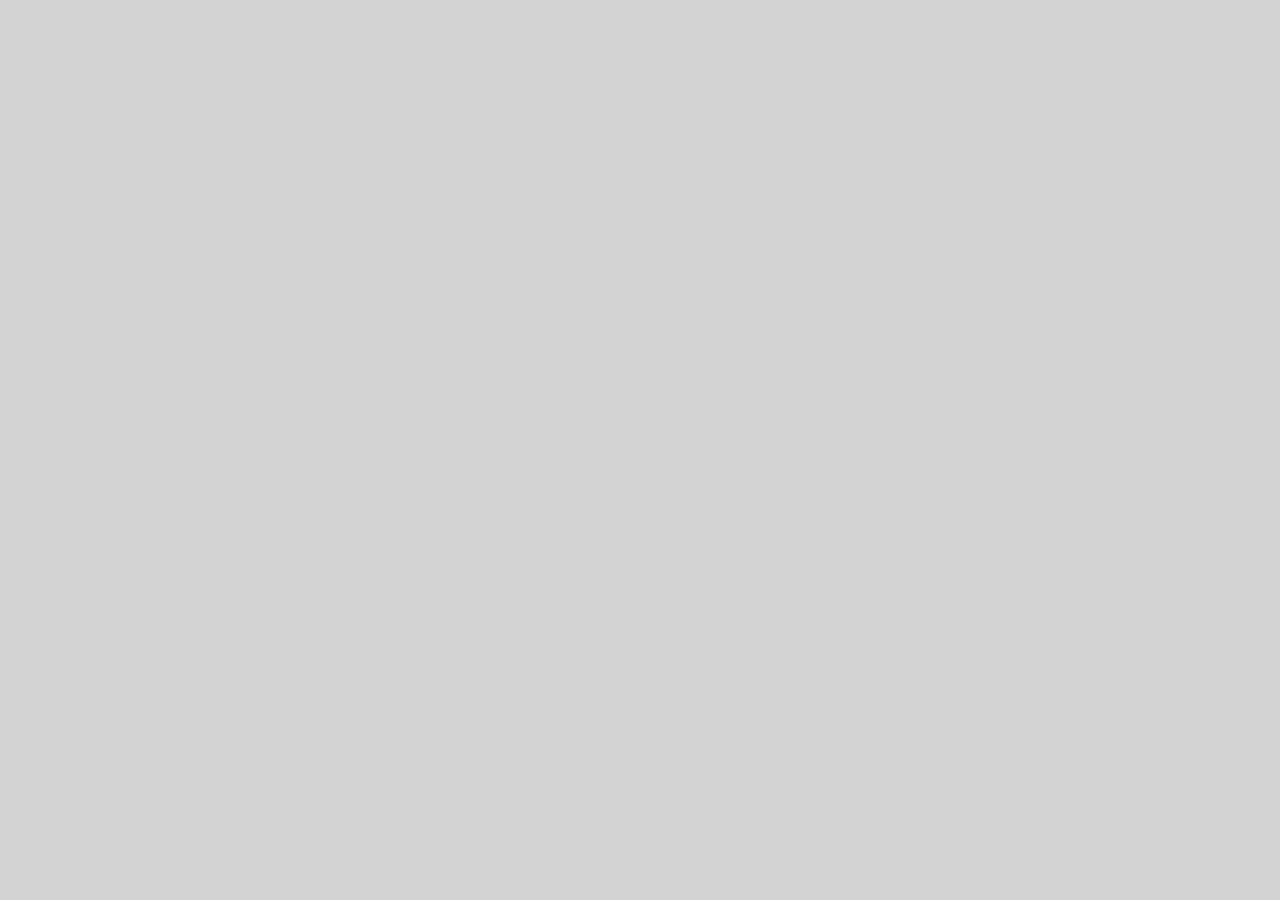
==== aot.html @ fdb6ac2f "neue Seiten, css font" ====
<!DOCTYPE html>
<html lang="de">

<head>
  <meta charset="UTF-8">
  <meta http-equiv="X-UA-Compatible" content="IE=edge">
  <meta name="viewport" content="width=device-width, initial-scale=1.0">
  <title>Anime Blog</title>

  <link rel="stylesheet" href="style.css">

</head>
---- style.css ----
* {
  font-family: 'Oswald';
}

h1 {
font-family: 'Oswald Bold';
}

h2 {
  font-family: 'Oswald Bold';
}

h3 {
  font-family: 'Oswald Bold';
}

section {
  font-family: 'Oswald Bold';
}

*::before,
*::after {
  box-sizing: content-box;
}

body {
  margin: 0;
  background-color: lightgray;
  font-family: sans-serif;
}

@font-face {
  font-family: 'Oswald';
  src: url(Oswald-Regular.otf);
}

@font-face {
  font-family: 'Oswald Bold';
  src: url(Oswald-Bold.otf);
}

.grid-system {
  text-decoration: none;
  text-transform: uppercase;
}

.grid-1 {
  background-image: src="https://encrypted-tbn0.gstatic.com/images?q=tbn:ANd9GcSbSNP1SwDjNz7-6ci609O0tX275pf47gDB9Q&usqp=CAU";
}
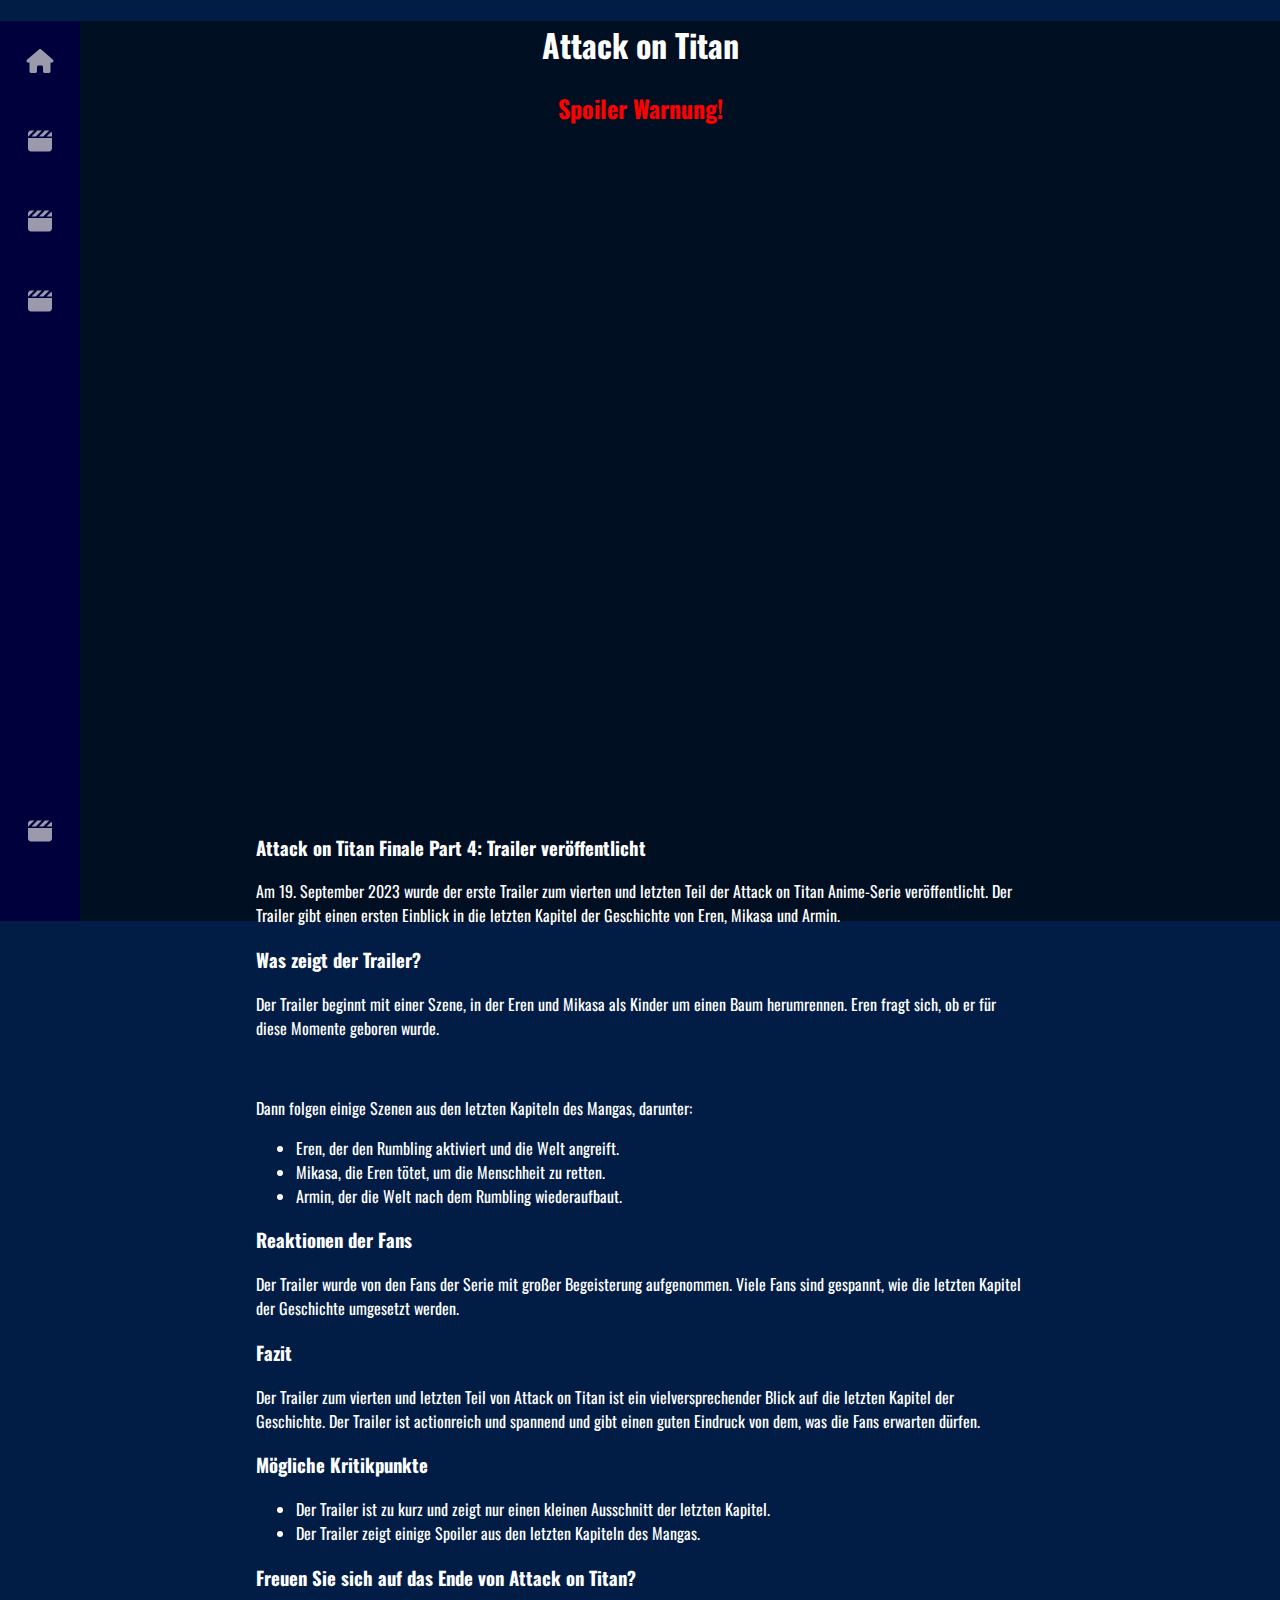
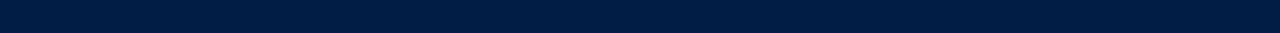
==== commit 9aecce8f: "Icons in der navbar veränder und AoT Seite fertig" ====
--- a/aot.html
+++ b/aot.html
@@ -9,4 +9,76 @@
 
   <link rel="stylesheet" href="style.css">
 
-</head>+</head>
+
+<body>
+    <nav class="navbar">
+      <ul>
+        <li>
+          <a href="index.html">
+            <svg id="Icon" xmlns="http://www.w3.org/2000/svg" height="1.5rem" viewBox="0 0 576 512"><!--! Font Awesome Free 6.4.2 by @fontawesome - https://fontawesome.com License - https://fontawesome.com/license (Commercial License) Copyright 2023 Fonticons, Inc. --><path d="M575.8 255.5c0 18-15 32.1-32 32.1h-32l.7 160.2c0 2.7-.2 5.4-.5 8.1V472c0 22.1-17.9 40-40 40H456c-1.1 0-2.2 0-3.3-.1c-1.4 .1-2.8 .1-4.2 .1H416 392c-22.1 0-40-17.9-40-40V448 384c0-17.7-14.3-32-32-32H256c-17.7 0-32 14.3-32 32v64 24c0 22.1-17.9 40-40 40H160 128.1c-1.5 0-3-.1-4.5-.2c-1.2 .1-2.4 .2-3.6 .2H104c-22.1 0-40-17.9-40-40V360c0-.9 0-1.9 .1-2.8V287.6H32c-18 0-32-14-32-32.1c0-9 3-17 10-24L266.4 8c7-7 15-8 22-8s15 2 21 7L564.8 231.5c8 7 12 15 11 24z"/></svg>
+            <span>Home</span>
+          </a>
+        </li>
+        <li>
+          <a href="onepiece.html">
+            <svg id="Icon" xmlns="http://www.w3.org/2000/svg" height="1.5rem" viewBox="0 0 512 512"><!--! Font Awesome Free 6.4.2 by @fontawesome - https://fontawesome.com License - https://fontawesome.com/license (Commercial License) Copyright 2023 Fonticons, Inc. --><path d="M448 32H361.9l-1 1-127 127h92.1l1-1L453.8 32.3c-1.9-.2-3.8-.3-5.8-.3zm64 128V96c0-15.1-5.3-29.1-14-40l-104 104H512zM294.1 32H201.9l-1 1L73.9 160h92.1l1-1 127-127zM64 32C28.7 32 0 60.7 0 96v64H6.1l1-1 127-127H64zM512 192H0V416c0 35.3 28.7 64 64 64H448c35.3 0 64-28.7 64-64V192z"/></svg>
+            <span>OnePiece</span>
+          </a>
+        </li>
+        <li>
+          <a href="index.html">
+            <svg id="Icon" xmlns="http://www.w3.org/2000/svg" height="1.5rem" viewBox="0 0 512 512"><!--! Font Awesome Free 6.4.2 by @fontawesome - https://fontawesome.com License - https://fontawesome.com/license (Commercial License) Copyright 2023 Fonticons, Inc. --><path d="M448 32H361.9l-1 1-127 127h92.1l1-1L453.8 32.3c-1.9-.2-3.8-.3-5.8-.3zm64 128V96c0-15.1-5.3-29.1-14-40l-104 104H512zM294.1 32H201.9l-1 1L73.9 160h92.1l1-1 127-127zM64 32C28.7 32 0 60.7 0 96v64H6.1l1-1 127-127H64zM512 192H0V416c0 35.3 28.7 64 64 64H448c35.3 0 64-28.7 64-64V192z"/></svg>
+            <span>Home</span>
+          </a>
+        </li>
+        <li>
+          <a href="index.html">
+            <svg id="Icon" xmlns="http://www.w3.org/2000/svg" height="1.5rem" viewBox="0 0 512 512"><!--! Font Awesome Free 6.4.2 by @fontawesome - https://fontawesome.com License - https://fontawesome.com/license (Commercial License) Copyright 2023 Fonticons, Inc. --><path d="M448 32H361.9l-1 1-127 127h92.1l1-1L453.8 32.3c-1.9-.2-3.8-.3-5.8-.3zm64 128V96c0-15.1-5.3-29.1-14-40l-104 104H512zM294.1 32H201.9l-1 1L73.9 160h92.1l1-1 127-127zM64 32C28.7 32 0 60.7 0 96v64H6.1l1-1 127-127H64zM512 192H0V416c0 35.3 28.7 64 64 64H448c35.3 0 64-28.7 64-64V192z"/></svg>
+            <span>Home</span>
+          </a>
+        </li>
+        <li>
+          <a href="index.html">
+            <svg id="Icon" xmlns="http://www.w3.org/2000/svg" height="1.5rem" viewBox="0 0 512 512"><!--! Font Awesome Free 6.4.2 by @fontawesome - https://fontawesome.com License - https://fontawesome.com/license (Commercial License) Copyright 2023 Fonticons, Inc. --><path d="M448 32H361.9l-1 1-127 127h92.1l1-1L453.8 32.3c-1.9-.2-3.8-.3-5.8-.3zm64 128V96c0-15.1-5.3-29.1-14-40l-104 104H512zM294.1 32H201.9l-1 1L73.9 160h92.1l1-1 127-127zM64 32C28.7 32 0 60.7 0 96v64H6.1l1-1 127-127H64zM512 192H0V416c0 35.3 28.7 64 64 64H448c35.3 0 64-28.7 64-64V192z"/></svg>
+            <span>Home</span>
+          </a>
+        </li>
+      </ul>
+    </nav>
+    <main>
+      <div class="background">
+        <div class="Site-Title">
+          <h1>Attack on Titan</h1>
+          <h2 id="rot">Spoiler Warnung!</h2>
+          <iframe width="560" height="315" src="https://www.youtube.com/embed/9GSwoyADzSY?si=Pnpvg_9YLz9F25hX" title="YouTube video player" frameborder="0" allow="accelerometer; autoplay; clipboard-write; encrypted-media; gyroscope; picture-in-picture; web-share" allowfullscreen></iframe>
+        </div>
+        <div id="AoT-Text">
+          <!--Disen Text habe ich mit Bard KI erstelt prompt ist : mache einen Blog Post über das Attack on Titan finale part 4 trailer-->
+          <br>
+          <h3>Attack on Titan Finale Part 4: Trailer veröffentlicht</h3>
+          <p>Am 19. September 2023 wurde der erste Trailer zum vierten und letzten Teil der Attack on Titan Anime-Serie veröffentlicht. Der Trailer gibt einen ersten Einblick in die letzten Kapitel der Geschichte von Eren, Mikasa und Armin.</p>
+          <h3>Was zeigt der Trailer?</h3>
+          <p>Der Trailer beginnt mit einer Szene, in der Eren und Mikasa als Kinder um einen Baum herumrennen. Eren fragt sich, ob er für diese Momente geboren wurde.</p>
+          <br>
+          <p>Dann folgen einige Szenen aus den letzten Kapiteln des Mangas, darunter:</p>
+          <ul>
+            <li>Eren, der den Rumbling aktiviert und die Welt angreift.</li>
+            <li>Mikasa, die Eren tötet, um die Menschheit zu retten.</li>
+            <li>Armin, der die Welt nach dem Rumbling wiederaufbaut.</li>
+          </ul>
+          <h3>Reaktionen der Fans</h3>
+          <p>Der Trailer wurde von den Fans der Serie mit großer Begeisterung aufgenommen. Viele Fans sind gespannt, wie die letzten Kapitel der Geschichte umgesetzt werden.</p>
+          <h3>Fazit</h3>
+          <p>Der Trailer zum vierten und letzten Teil von Attack on Titan ist ein vielversprechender Blick auf die letzten Kapitel der Geschichte. Der Trailer ist actionreich und spannend und gibt einen guten Eindruck von dem, was die Fans erwarten dürfen.</p>
+          <h3>Mögliche Kritikpunkte</h3>
+          <ul>
+            <li>Der Trailer ist zu kurz und zeigt nur einen kleinen Ausschnitt der letzten Kapitel.</li>
+            <li>Der Trailer zeigt einige Spoiler aus den letzten Kapiteln des Mangas.</li>
+          </ul>
+          <h3>Freuen Sie sich auf das Ende von Attack on Titan?</h3>
+          <br>
+        </div>
+      </div>
+    </main>
+</body>--- a/style.css
+++ b/style.css
@@ -1,21 +1,35 @@
 * {
+  /*damit ändere ich von allen Buchstaben den Font zu Oswald*/
   font-family: 'Oswald';
-}
-
+  text-align: center;
+}
+
+.background {
+  background-image: linear-gradient(rgba(0, 0, 0, 0.5),rgba(0, 0, 0, 0.5)), url(https://cdn.wallpapersafari.com/98/67/lTJwhP.png);
+  background-position: center;
+  background-size: cover;
+  width: 100%;
+  height: 100vh;
+  z-index: 1;
+}
 h1 {
 font-family: 'Oswald Bold';
+color: white;
 }
 
 h2 {
   font-family: 'Oswald Bold';
+  color: white;
 }
 
 h3 {
   font-family: 'Oswald Bold';
+  color: white;
 }
 
 section {
   font-family: 'Oswald Bold';
+  color: white;
 }
 
 *::before,
@@ -25,10 +39,10 @@
 
 body {
   margin: 0;
-  background-color: lightgray;
-  font-family: sans-serif;
-}
-
+  background-color: rgb(1, 29, 69);
+}
+
+/*damit fügt man einen eigenen Font hinzu*/
 @font-face {
   font-family: 'Oswald';
   src: url(Oswald-Regular.otf);
@@ -39,11 +53,151 @@
   src: url(Oswald-Bold.otf);
 }
 
-.grid-system {
+.Box {
+  /*kopiert aus dem Internet, ich hab es aber so umgeändert das es auf Handy und Pc gut aussieht mit view width*/
+  /*vw bedeutet view width ist wichtig für verschiedene Bildschirme*/
+  flex: 0 0 40%;
+  text-align: center;
+  display: flex;
+  flex-direction: column;
+  align-items: center;
+  border: 10px solid black;
+  margin-left: 23.2vw;
+  margin-right: 23.2vw;
+  background-color: aliceblue;
+  border-radius: 2%;
+}
+
+.Box h2 {
+  color: black;
+}
+
+.Box a img {
+  width: 50vw;
+  height: auto;
+}
+
+.Site-Title iframe {
+text-align: center;
+width: 60vw;
+height: 35vw;
+}
+
+#OnePiece-Text {
+margin-top: 20%;
+margin-left: 20%;
+margin-right: 20%;
+color: white;
+}
+
+#OnePiece-Text h3 {
+  text-align: left;
+}
+
+#OnePiece-Text p {
+  text-align: left;
+}
+
+#OnePiece-Text ul {
+  text-align: left;
+}
+
+#OnePiece-Text ul li {
+  text-align: left;
+}
+
+.navbar {
+  width: 5rem;
+  height: 100vh;
+  position: fixed;
+  background-color: rgb(0, 0, 60);
+  transition: width 200ms ease;
+}
+
+.navbar ul {
+list-style: none;
+margin: 0;
+padding: 0;
+display: flex;
+flex-direction: column;
+align-items: center;
+}
+
+.navbar ul li {
+  width: 100%;
+}
+
+.navbar ul li a {
+  display: flex;
+  align-items: center;
+  height: 5rem;
+  color: white;
   text-decoration: none;
-  text-transform: uppercase;
-}
-
-.grid-1 {
-  background-image: src="https://encrypted-tbn0.gstatic.com/images?q=tbn:ANd9GcSbSNP1SwDjNz7-6ci609O0tX275pf47gDB9Q&usqp=CAU";
+  filter: grayscale(100%) opacity(0.7);
+  transition: 200ms ease;
+}
+
+.navbar ul li a span {
+  display: none;
+  margin-left: 1rem;
+  margin-right: 4rem;
+}
+
+#Icon {
+  min-width: 2rem;
+  margin: 0 1.5rem;
+  fill: white;
+}
+
+/*damit der letzte anker in der Liste ganz unten steht*/
+.navbar ul li:last-child {
+  margin-top: 50vh;
+}
+
+.navbar:hover {
+  width: 12rem;
+}
+
+/*damit die Navigationsleiste interaktiver wirkt*/
+.navbar ul li a:hover {
+  filter: grayscale(0%) opacity(1);
+  background: rgb(0,0,90);
+  color: rgb(121, 246, 255);
+}
+
+/*damit die Icons eine andere Farbe bekommen*/
+#Icon {
+  filter: grayscale(0%) opacity(1);
+  fill: rgb(121, 246, 255);
+}
+
+.navbar:hover ul li a span {
+  display: block;
+}
+
+#AoT-Text {
+margin-left: 20%;
+margin-right: 20%;
+margin-top: 15%;
+color: white;
+}
+  
+#AoT-Text h3 {
+text-align: left;
+}
+  
+#AoT-Text p {
+text-align: left;
+}
+  
+#AoT-Text ul {
+text-align: left;
+}
+  
+#AoT-Text ul li {
+text-align: left;
+}
+
+#rot {
+  color: red;
 }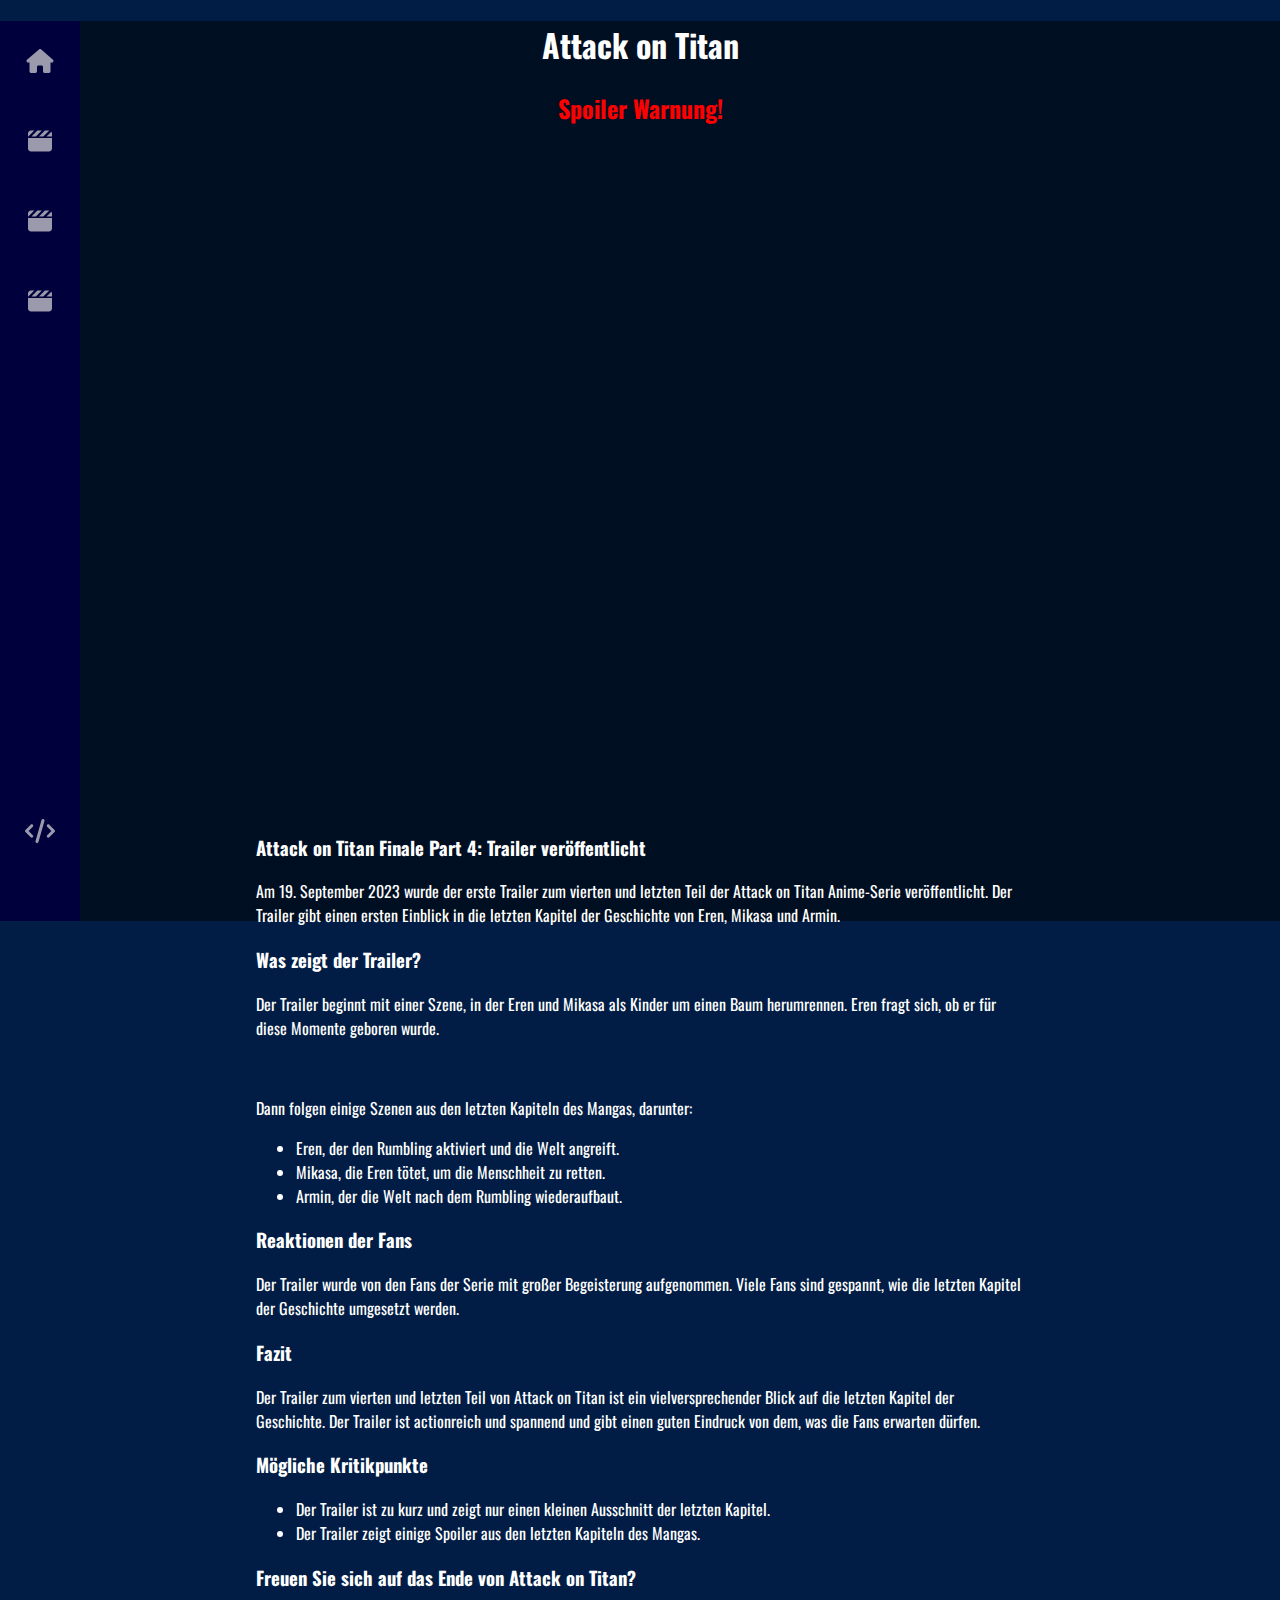
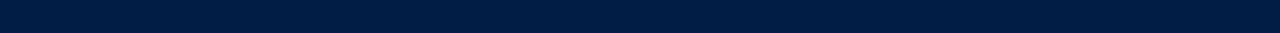
==== commit 8466bd20: "vierte seite fertig navigationsleiste ganz fertig" ====
--- a/aot.html
+++ b/aot.html
@@ -27,21 +27,21 @@
           </a>
         </li>
         <li>
-          <a href="index.html">
+          <a href="sololvl.html">
             <svg id="Icon" xmlns="http://www.w3.org/2000/svg" height="1.5rem" viewBox="0 0 512 512"><!--! Font Awesome Free 6.4.2 by @fontawesome - https://fontawesome.com License - https://fontawesome.com/license (Commercial License) Copyright 2023 Fonticons, Inc. --><path d="M448 32H361.9l-1 1-127 127h92.1l1-1L453.8 32.3c-1.9-.2-3.8-.3-5.8-.3zm64 128V96c0-15.1-5.3-29.1-14-40l-104 104H512zM294.1 32H201.9l-1 1L73.9 160h92.1l1-1 127-127zM64 32C28.7 32 0 60.7 0 96v64H6.1l1-1 127-127H64zM512 192H0V416c0 35.3 28.7 64 64 64H448c35.3 0 64-28.7 64-64V192z"/></svg>
-            <span>Home</span>
+            <span>Solo Leveling</span>
           </a>
         </li>
         <li>
-          <a href="index.html">
+          <a href="vinland.html">
             <svg id="Icon" xmlns="http://www.w3.org/2000/svg" height="1.5rem" viewBox="0 0 512 512"><!--! Font Awesome Free 6.4.2 by @fontawesome - https://fontawesome.com License - https://fontawesome.com/license (Commercial License) Copyright 2023 Fonticons, Inc. --><path d="M448 32H361.9l-1 1-127 127h92.1l1-1L453.8 32.3c-1.9-.2-3.8-.3-5.8-.3zm64 128V96c0-15.1-5.3-29.1-14-40l-104 104H512zM294.1 32H201.9l-1 1L73.9 160h92.1l1-1 127-127zM64 32C28.7 32 0 60.7 0 96v64H6.1l1-1 127-127H64zM512 192H0V416c0 35.3 28.7 64 64 64H448c35.3 0 64-28.7 64-64V192z"/></svg>
-            <span>Home</span>
+            <span>Vinland Saga</span>
           </a>
         </li>
         <li>
-          <a href="index.html">
-            <svg id="Icon" xmlns="http://www.w3.org/2000/svg" height="1.5rem" viewBox="0 0 512 512"><!--! Font Awesome Free 6.4.2 by @fontawesome - https://fontawesome.com License - https://fontawesome.com/license (Commercial License) Copyright 2023 Fonticons, Inc. --><path d="M448 32H361.9l-1 1-127 127h92.1l1-1L453.8 32.3c-1.9-.2-3.8-.3-5.8-.3zm64 128V96c0-15.1-5.3-29.1-14-40l-104 104H512zM294.1 32H201.9l-1 1L73.9 160h92.1l1-1 127-127zM64 32C28.7 32 0 60.7 0 96v64H6.1l1-1 127-127H64zM512 192H0V416c0 35.3 28.7 64 64 64H448c35.3 0 64-28.7 64-64V192z"/></svg>
-            <span>Home</span>
+          <a href="https://gymmu.github.io/gym-inf/#index"">
+            <svg id="Icon" xmlns="http://www.w3.org/2000/svg" height="1.5rem" viewBox="0 0 640 512"><!--! Font Awesome Free 6.4.2 by @fontawesome - https://fontawesome.com License - https://fontawesome.com/license (Commercial License) Copyright 2023 Fonticons, Inc. --><path d="M392.8 1.2c-17-4.9-34.7 5-39.6 22l-128 448c-4.9 17 5 34.7 22 39.6s34.7-5 39.6-22l128-448c4.9-17-5-34.7-22-39.6zm80.6 120.1c-12.5 12.5-12.5 32.8 0 45.3L562.7 256l-89.4 89.4c-12.5 12.5-12.5 32.8 0 45.3s32.8 12.5 45.3 0l112-112c12.5-12.5 12.5-32.8 0-45.3l-112-112c-12.5-12.5-32.8-12.5-45.3 0zm-306.7 0c-12.5-12.5-32.8-12.5-45.3 0l-112 112c-12.5 12.5-12.5 32.8 0 45.3l112 112c12.5 12.5 32.8 12.5 45.3 0s12.5-32.8 0-45.3L77.3 256l89.4-89.4c12.5-12.5 12.5-32.8 0-45.3z"/></svg>
+            <span>IT-Gym</span>
           </a>
         </li>
       </ul>
--- a/style.css
+++ b/style.css
@@ -83,26 +83,26 @@
 height: 35vw;
 }
 
-#OnePiece-Text {
+#Site-Text {
 margin-top: 20%;
 margin-left: 20%;
 margin-right: 20%;
 color: white;
 }
 
-#OnePiece-Text h3 {
-  text-align: left;
-}
-
-#OnePiece-Text p {
-  text-align: left;
-}
-
-#OnePiece-Text ul {
-  text-align: left;
-}
-
-#OnePiece-Text ul li {
+#Site-Text h3 {
+  text-align: left;
+}
+
+#Site-Text p {
+  text-align: left;
+}
+
+#Site-Text ul {
+  text-align: left;
+}
+
+#Site-Text ul li {
   text-align: left;
 }
 
@@ -134,7 +134,7 @@
   color: white;
   text-decoration: none;
   filter: grayscale(100%) opacity(0.7);
-  transition: 200ms ease;
+  transition: 100ms ease;
 }
 
 .navbar ul li a span {
